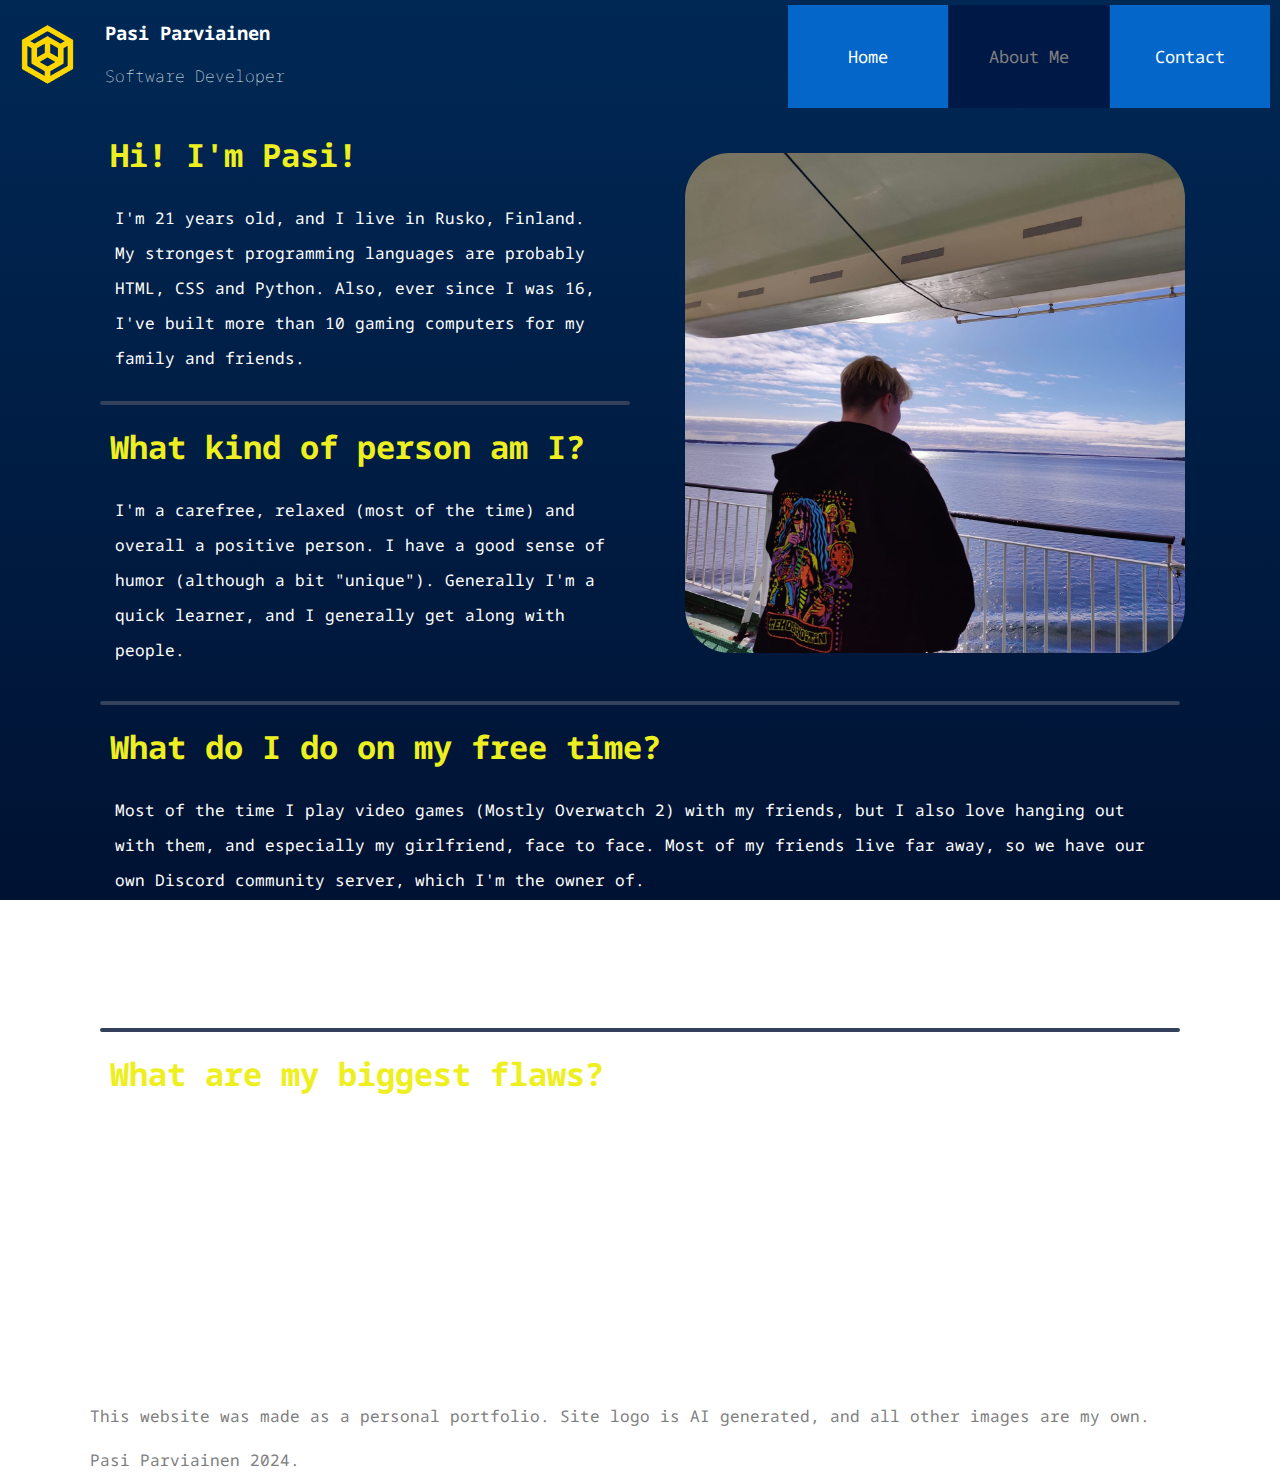
==== about.html @ 19bc804f "Uploaded website files and images" ====
<!DOCTYPE html>
<html>
	<head>
		<link rel="stylesheet" href="style.css">
		<link rel="stylesheet" href="https://fonts.googleapis.com/css2?family=Noto+Sans+Mono:wght@500&display=swap">
		<link rel="icon" type="image/x-icon" href="img/favicon.ico">
		<title>Pasi Parviainen</title>
	</head>
	<body>
		<div class="navbartop">
			<div class="row">
				<img class="sivulogo" src="img/sivulogo_transparent.png">
				<div class="column" id="name">
					<h3>Pasi Parviainen<br><h4>Software Developer</h4></h3>
				</div>
				<div class="column" id="navbtn">
					<a class="active" href="contact.html">Contact</a>
					<a class="inactive">About Me</a>
					<a class="active" href="index.html">Home</a>
				</div>
			</div>
		</div>
		<div class="content">
			<div class="row">
				<div class="column">
					<h1>Hi! I'm Pasi!</h1>
					<p>
						I'm 21 years old, and I live in Rusko, Finland.<br>
						My strongest programming languages are probably HTML, CSS and Python. 
						Also, ever since I was 16, I've built more than 10 gaming computers for my family and friends.<br>
					</p>
					<hr class="rounded">
					<h1> What kind of person am I?</h1>
					<p>
						I'm a carefree, relaxed (most of the time) and overall a positive person. I have a good sense 
						of humor (although a bit "unique"). Generally I'm a quick learner, and I generally get along 
						with people.
					</p>
				</div>
				<div class="column">
					<div class="portrait">
						<img class="portrait" src="img/boten.jpg"> 
					</div>
				</div>
			</div>
			<hr class="rounded">
			<h1>What do I do on my free time?</h1>
			<p>
				Most of the time I play video games (Mostly Overwatch 2) with my friends, 
				but I also love hanging out with them, and especially my girlfriend, face to face. 
				Most of my friends live far away, so we have our own Discord community server, which I'm the owner of.<br>
				I also go to the gym 1-3 times a week, and I'm currently trying to lose weight and gain muscle.
				I often find myself helping my friends with computer problems, and I'm always the guy who
				my friends turn to if they need a new PC.
			</p>
			<hr class="rounded">
			<h1>What are my biggest flaws?</h1>
			<p>
				My biggest downfall is anxiety, and the procrastination it brings with it. 
				New people, places and experiences often cause me a great deal of anxiety.<br>
				I also sometimes have trouble focusing on tasks, or if a task seems out of my scope, 
				I start procrastinating on it.<br>
				I'm also really bad at asking for help. I try my best to do things by myself, 
				yet for some reason I can't bring myself to ask for help when I'm struggling.<br>
				These are all issues I'm working on and trying to fix, but the road ahead is long.
			</p>
		</div>
		<footer>
			<div class="content">
				<a>This website was made as a personal portfolio. Site logo is AI generated, and all other images are my own.<br> <br>
				Pasi Parviainen 2024.</a>
			</div>
		</footer>
	</body>
</html>
---- style.css ----
html {
  height: 100%;
}

body {
  font-family: 'Noto Sans Mono', monospace;
  background: linear-gradient(#002855, #001233);
  height: 100%;
  margin: 0;
  background-repeat: no-repeat;
  background-attachment: fixed;
}

h1 {
  color: #EEEF20;
  margin: 20px;
}

h2 {
  color: white;
  margin: 20px;
}

h3 {
	color: white;
	margin: 20px;
}

h4 {
	color: white;
	margin: 20px;
  font-weight: lighter;
}

p {
  color: white;
  margin: 25px;
  line-height: 35px;
}

span {
	color: white;
}

ul {
	color: white;
}

.content {
  max-width: 1100px;
  margin: auto;
  height: auto;
}

footer {
  background-color: transparent;
  overflow: hidden;
  padding: 10px 10px;
  margin-top: 30px;
}

footer a{
  color: gray;
}

.navbartop {
  overflow: hidden;
  margin-left: 10px;
  margin-right: 10px;
}

.navbartop a {
  float: right;
  color: gray;
  text-align: center;
  padding: 40px 30px;
  width: 100px;
  text-decoration: none;
  font-size: 17px;
  margin-top: 5px;
  margin-bottom: 5px;
  margin-left: 1px;
}

.navbartop a.active:hover {
  background-color: #023e7d;
  color: white;
}

.navbartop a.active {
  background-color: #0466c8;
  color: white;
}

.navbartop a.inactive {
  background-color: #001845;
  color: gray;
}

.navbartop a.name {
	float: left;
	color: white;
  font-weight: bold;
  text-align: left;
}

.navbartop a.title {
	float: left;
	color: white;
  text-align: left;
}

.row {
	display: flex;
}

.column {
	flex: 50%;
}

.portrait {
	flex: center;
	padding: 20px;
  margin: auto;
  margin-bottom: 20px;
  width: 500px;
  height: 500px;
  object-fit: cover;
  border-radius: 65px;
}

hr.dashed {
  border-top: 3px dashed #001845;
}

hr.dotted {
  border-top: 3px dotted #001845;
}

hr.solid {
  border-top: 2px solid #001845;
  border: 0;
}

hr.rounded {
  border: 2px solid #33415C;
  border-radius: 2px;
  margin-left: 10px;
  margin-right: 10px;
}

.inline-img {
	height: 42px;
	align-items: center;
  margin: 4px;
  padding: 0;
  border-radius: 5px;
}
.nameicon-text{
	align-items: left;
}

.main {
	padding-left: 160px;
}

img.sivulogo {
  padding-top: 17px;
  width: 75px;
  height: 75px;
}
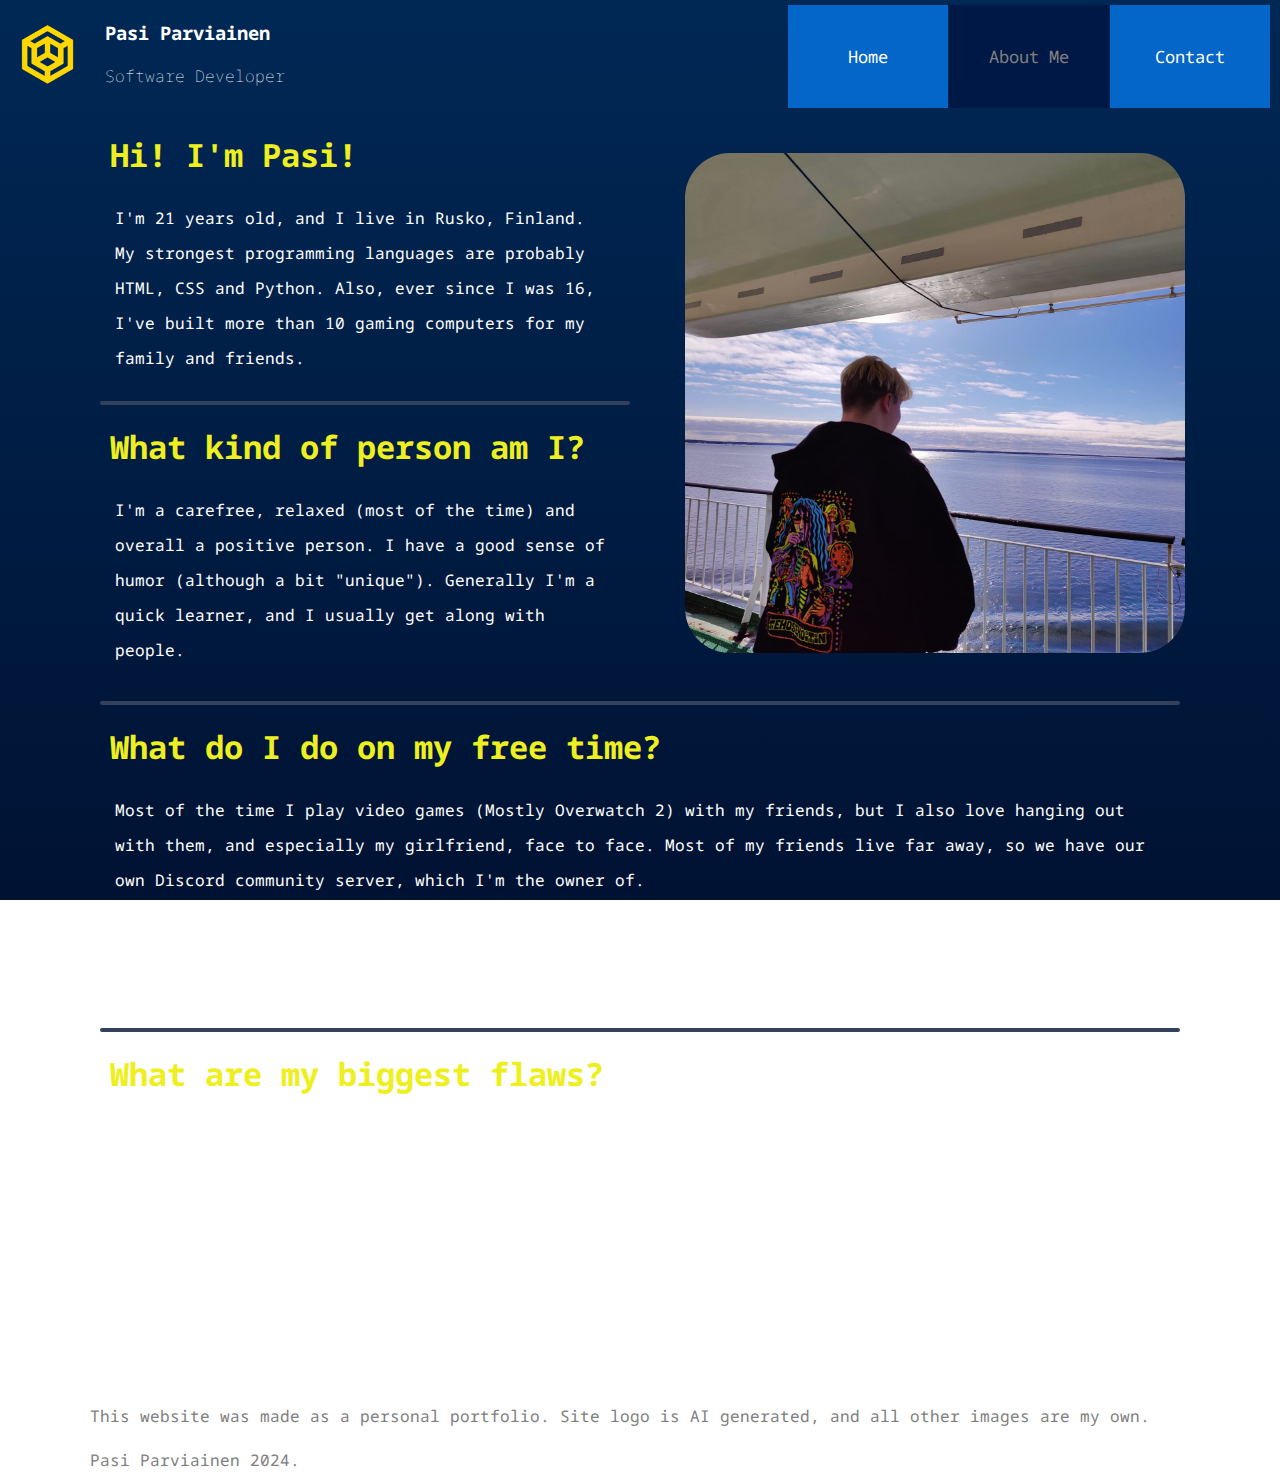
==== commit fc9d83b9: "Update about.html" ====
--- a/about.html
+++ b/about.html
@@ -33,7 +33,7 @@
 					<h1> What kind of person am I?</h1>
 					<p>
 						I'm a carefree, relaxed (most of the time) and overall a positive person. I have a good sense 
-						of humor (although a bit "unique"). Generally I'm a quick learner, and I generally get along 
+						of humor (although a bit "unique"). Generally I'm a quick learner, and I usually get along 
 						with people.
 					</p>
 				</div>
@@ -72,4 +72,4 @@
 			</div>
 		</footer>
 	</body>
-</html>+</html>
--- a/style.css
+++ b/style.css
@@ -168,4 +168,4 @@
   padding-top: 17px;
   width: 75px;
   height: 75px;
-}+}
